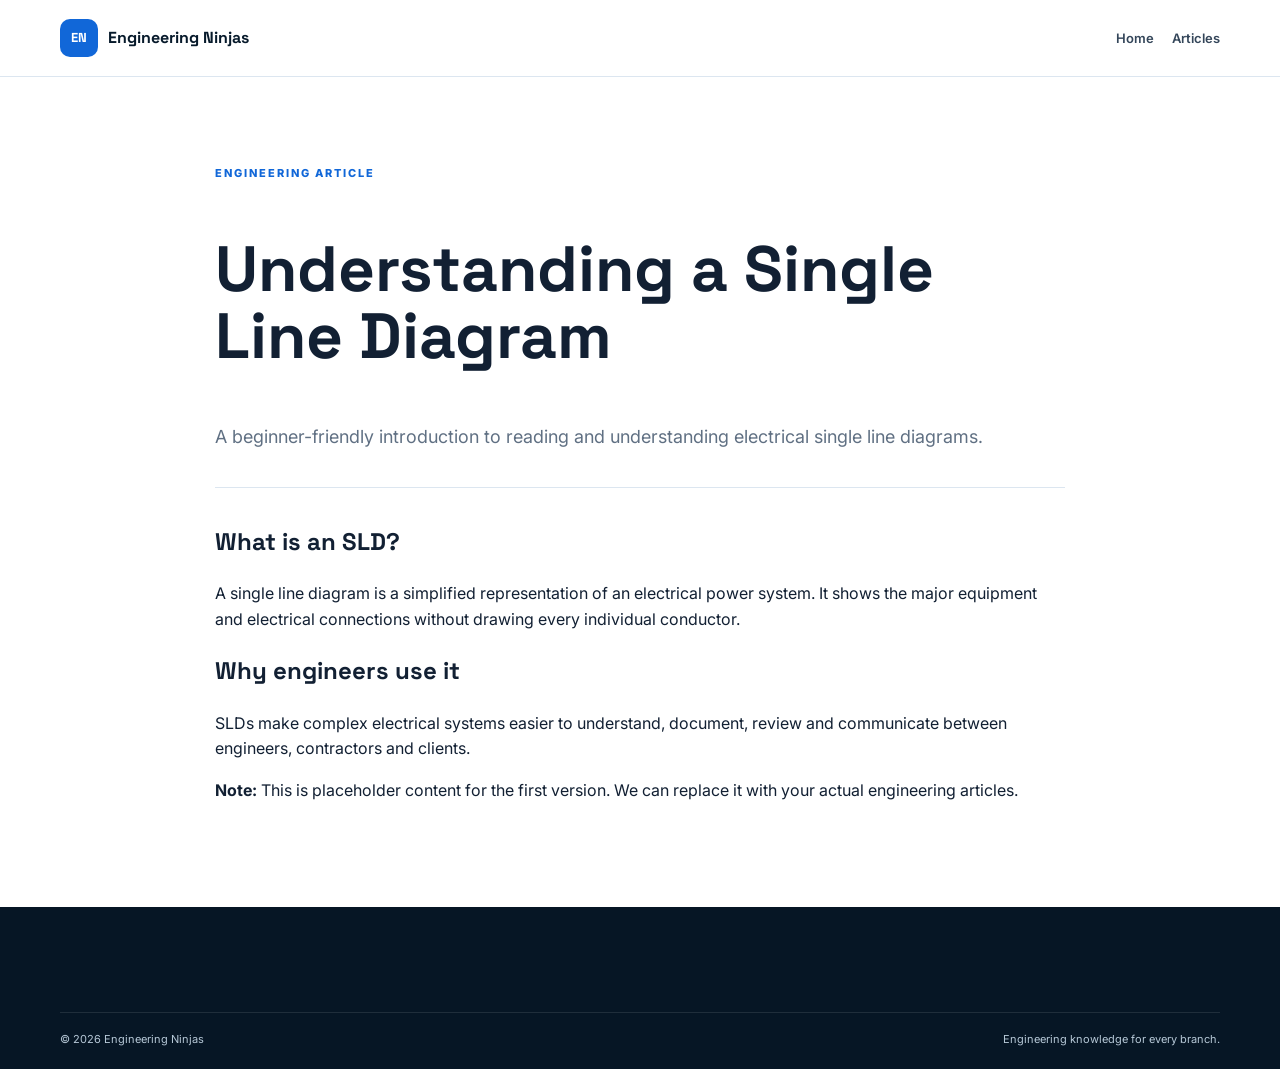
==== article.html @ e0939698 "Add files via upload" ====
<!DOCTYPE html><html lang="en"><head><meta charset="UTF-8"><meta name="viewport" content="width=device-width, initial-scale=1.0"><title>Engineering Ninjas | Article</title><link rel="stylesheet" href="style.css"></head><body><header class="site-header"><div class="container nav-wrap"><a class="brand" href="index.html"><span class="brand-mark">EN</span><span>Engineering Ninjas</span></a><nav class="nav"><a href="index.html">Home</a><a href="articles.html">Articles</a></nav></div></header><main><article class="section"><div class="container" style="max-width:850px"><div class="eyebrow">ENGINEERING ARTICLE</div><h1 style="font-family:'Space Grotesk';font-size:clamp(40px,6vw,64px);line-height:1.05">Understanding a Single Line Diagram</h1><p style="font-size:18px;color:#607083">A beginner-friendly introduction to reading and understanding electrical single line diagrams.</p><hr style="border:0;border-top:1px solid #dce6f0;margin:35px 0"><h2 style="font-family:'Space Grotesk'">What is an SLD?</h2><p>A single line diagram is a simplified representation of an electrical power system. It shows the major equipment and electrical connections without drawing every individual conductor.</p><h2 style="font-family:'Space Grotesk'">Why engineers use it</h2><p>SLDs make complex electrical systems easier to understand, document, review and communicate between engineers, contractors and clients.</p><p><strong>Note:</strong> This is placeholder content for the first version. We can replace it with your actual engineering articles.</p></div></article></main><footer class="footer"><div class="container footer-bottom"><span>© 2026 Engineering Ninjas</span><span>Engineering knowledge for every branch.</span></div></footer></body></html>
---- style.css ----
@import url('https://fonts.googleapis.com/css2?family=Inter:wght@400;500;600;700;800&family=Space+Grotesk:wght@500;600;700&display=swap');
:root{--navy:#071a2b;--blue:#1167d8;--cyan:#21a8e8;--ink:#122033;--muted:#607083;--light:#f3f7fb;--white:#fff;--line:#dce6f0;--shadow:0 18px 50px rgba(10,34,58,.10)}
*{box-sizing:border-box}html{scroll-behavior:smooth}body{margin:0;font-family:Inter,Arial,sans-serif;color:var(--ink);background:#fff;line-height:1.6}.container{width:min(1160px,92%);margin:auto}
.site-header{position:sticky;top:0;z-index:20;background:rgba(255,255,255,.96);border-bottom:1px solid var(--line);backdrop-filter:blur(10px)}.nav-wrap{min-height:76px;display:flex;align-items:center;gap:22px}.brand{display:flex;align-items:center;gap:10px;text-decoration:none;color:var(--navy);font-weight:800;font-family:"Space Grotesk";white-space:nowrap}.brand-mark{width:38px;height:38px;display:grid;place-items:center;background:var(--blue);color:white;border-radius:10px;font-size:13px}.nav{display:flex;align-items:center;gap:18px;margin-left:auto}.nav a,.header-btn{font-size:13px;font-weight:600;color:#34465a;text-decoration:none}.nav a:hover,.nav a.active{color:var(--blue)}.header-btn{padding:11px 17px;border-radius:8px;background:var(--navy);color:white}.menu-toggle{display:none;border:0;background:none;font-size:24px}
.hero{background:linear-gradient(135deg,#071a2b 0%,#0b3152 60%,#0c5da8 100%);color:#fff;overflow:hidden}.hero-grid{min-height:620px;display:grid;grid-template-columns:1.08fr .92fr;align-items:center;gap:50px}.eyebrow{font-size:11px;letter-spacing:2px;font-weight:800;color:var(--blue);margin-bottom:13px}.hero .eyebrow{color:#67c9ff}.hero h1{font-family:"Space Grotesk";font-size:clamp(44px,6vw,72px);line-height:1.02;margin:0 0 22px;letter-spacing:-2.5px}.hero h1 span{color:#5bc6ff}.hero p{font-size:18px;color:#d5e4f1;max-width:610px}.hero-actions{display:flex;gap:12px;margin:28px 0}.btn{display:inline-block;padding:13px 20px;border-radius:8px;text-decoration:none;font-weight:700;font-size:14px}.btn.primary{background:#22a9ed;color:#fff}.btn.secondary{border:1px solid rgba(255,255,255,.3);color:#fff}.hero-stats{display:flex;gap:35px;margin-top:40px}.hero-stats div{display:flex;flex-direction:column}.hero-stats strong{font-size:22px}.hero-stats span{font-size:11px;color:#aac1d3}.hero-visual{display:flex;justify-content:center}.blueprint-card{width:min(470px,100%);height:390px;border:1px solid rgba(255,255,255,.25);border-radius:18px;background:linear-gradient(145deg,rgba(255,255,255,.09),rgba(255,255,255,.02));box-shadow:0 30px 80px rgba(0,0,0,.25);padding:25px;position:relative;overflow:hidden}.bp-top{display:flex;justify-content:space-between;color:#a9dbf6;font-size:11px;letter-spacing:2px}.circuit{position:absolute;inset:80px 45px 65px;border:1px solid rgba(84,198,255,.45);border-radius:50%;box-shadow:0 0 0 35px rgba(60,181,245,.04),0 0 0 70px rgba(60,181,245,.03)}.circuit:before,.circuit:after{content:"";position:absolute;background:#5bc6ff}.circuit:before{width:220px;height:2px;left:50%;top:50%;transform:translate(-50%,-50%)}.circuit:after{height:220px;width:2px;left:50%;top:50%;transform:translate(-50%,-50%)}.bp-label{position:absolute;bottom:55px;left:25px;font-size:12px;letter-spacing:3px;color:#6ed0ff}.blueprint-lines{position:absolute;bottom:25px;right:25px;display:flex;gap:5px}.blueprint-lines span{width:28px;height:3px;background:#4bbdf2}
.section{padding:88px 0}.soft{background:var(--light)}.section-heading{display:flex;justify-content:space-between;align-items:end;gap:30px;margin-bottom:32px}.section-heading h2,.resource-box h2{font-family:"Space Grotesk";font-size:38px;line-height:1.1;margin:0;letter-spacing:-1px}.section-heading p{max-width:500px;color:var(--muted);margin:0}.branch-grid{display:grid;grid-template-columns:repeat(4,1fr);gap:17px}.branch-card{position:relative;padding:25px;background:#fff;border:1px solid var(--line);border-radius:14px;text-decoration:none;color:var(--ink);min-height:205px;transition:.2s;box-shadow:0 5px 18px rgba(20,50,80,.03)}.branch-card:hover{transform:translateY(-5px);box-shadow:var(--shadow);border-color:#b8d5f3}.branch-card.special{background:#0d3556;color:white;border-color:#0d3556}.branch-card .icon{font-size:29px}.branch-card h3{font-family:"Space Grotesk";margin:14px 0 5px;font-size:20px}.branch-card p{color:var(--muted);font-size:13px;margin:0;max-width:240px}.branch-card.special p{color:#c7d9e8}.arrow{position:absolute;right:22px;bottom:19px;color:var(--blue);font-size:20px}.special .arrow{color:#68caff}
.article-grid{display:grid;grid-template-columns:repeat(3,1fr);gap:22px}.article-card{background:#fff;border:1px solid var(--line);border-radius:14px;overflow:hidden;box-shadow:0 8px 30px rgba(20,50,80,.05)}.article-image{height:170px;display:grid;place-items:center;font-size:64px}.article-image.electrical{background:#dff2ff}.article-image.cad{background:#e9eef5}.article-image.mep{background:#e2f3ed}.article-body{padding:22px}.tag{font-size:10px;text-transform:uppercase;letter-spacing:1.4px;color:var(--blue);font-weight:800}.article-body h3{font-family:"Space Grotesk";font-size:20px;line-height:1.25;margin:8px 0}.article-body p{font-size:13px;color:var(--muted);margin-bottom:16px}.text-link{color:var(--blue);font-size:13px;font-weight:800;text-decoration:none}.resource-box{background:linear-gradient(135deg,#eaf5ff,#f7fbff);border:1px solid #cce3f8;border-radius:20px;padding:45px;display:grid;grid-template-columns:1.2fr .8fr;gap:45px}.resource-box p{color:var(--muted);max-width:650px}.resource-list{display:grid;grid-template-columns:1fr 1fr;gap:12px;align-content:center}.resource-list div{background:#fff;border:1px solid var(--line);padding:14px;border-radius:10px;font-size:13px;font-weight:600}
.footer{background:#061625;color:#b6c8d7;padding:60px 0 20px}.footer-grid{display:grid;grid-template-columns:2fr 1fr 1fr 1fr;gap:40px}.footer-brand{color:white}.footer p{font-size:13px;max-width:330px}.footer h4{color:white;margin:0 0 13px}.footer a:not(.brand){display:block;color:#a9bdcd;text-decoration:none;font-size:13px;margin:8px 0}.footer a:hover{color:#61caff}.footer-bottom{border-top:1px solid rgba(255,255,255,.1);margin-top:45px;padding-top:18px;display:flex;justify-content:space-between;font-size:11px}
@media(max-width:1000px){.nav{gap:10px}.nav a:nth-child(n+6){display:none}.branch-grid{grid-template-columns:repeat(2,1fr)}.hero-grid{grid-template-columns:1fr}.hero-visual{display:none}.article-grid{grid-template-columns:1fr 1fr}.footer-grid{grid-template-columns:1fr 1fr}}
@media(max-width:700px){.nav,.header-btn{display:none}.menu-toggle{display:block;margin-left:auto}.nav-wrap{min-height:66px}.hero-grid{min-height:570px}.hero h1{font-size:44px}.hero-stats{gap:18px}.section{padding:60px 0}.section-heading{display:block}.section-heading p{margin-top:14px}.branch-grid,.article-grid,.resource-box,.footer-grid{grid-template-columns:1fr}.resource-box{padding:28px}.resource-list{grid-template-columns:1fr}.footer-grid{gap:25px}.footer-bottom{display:block}.footer-bottom span{display:block;margin:5px 0}}
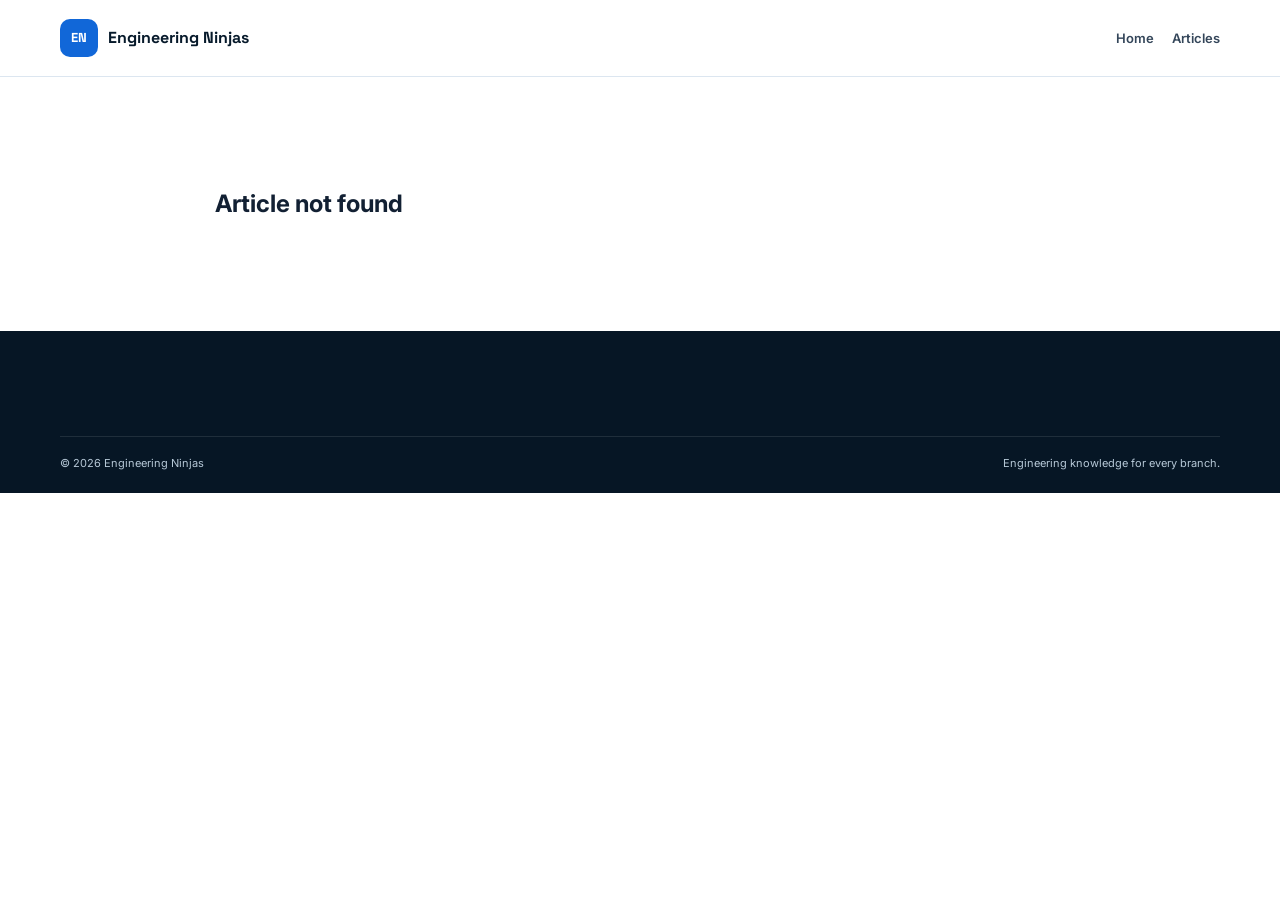
==== commit 6fa41fc8: "Add files via upload" ====
--- a/article.html
+++ b/article.html
@@ -1 +1 @@
-<!DOCTYPE html><html lang="en"><head><meta charset="UTF-8"><meta name="viewport" content="width=device-width, initial-scale=1.0"><title>Engineering Ninjas | Article</title><link rel="stylesheet" href="style.css"></head><body><header class="site-header"><div class="container nav-wrap"><a class="brand" href="index.html"><span class="brand-mark">EN</span><span>Engineering Ninjas</span></a><nav class="nav"><a href="index.html">Home</a><a href="articles.html">Articles</a></nav></div></header><main><article class="section"><div class="container" style="max-width:850px"><div class="eyebrow">ENGINEERING ARTICLE</div><h1 style="font-family:'Space Grotesk';font-size:clamp(40px,6vw,64px);line-height:1.05">Understanding a Single Line Diagram</h1><p style="font-size:18px;color:#607083">A beginner-friendly introduction to reading and understanding electrical single line diagrams.</p><hr style="border:0;border-top:1px solid #dce6f0;margin:35px 0"><h2 style="font-family:'Space Grotesk'">What is an SLD?</h2><p>A single line diagram is a simplified representation of an electrical power system. It shows the major equipment and electrical connections without drawing every individual conductor.</p><h2 style="font-family:'Space Grotesk'">Why engineers use it</h2><p>SLDs make complex electrical systems easier to understand, document, review and communicate between engineers, contractors and clients.</p><p><strong>Note:</strong> This is placeholder content for the first version. We can replace it with your actual engineering articles.</p></div></article></main><footer class="footer"><div class="container footer-bottom"><span>© 2026 Engineering Ninjas</span><span>Engineering knowledge for every branch.</span></div></footer></body></html>+<!DOCTYPE html><html lang="en"><head><meta charset="UTF-8"><meta name="viewport" content="width=device-width, initial-scale=1.0"><meta name="description" content="Engineering Ninjas practical engineering article."><title>Engineering Ninjas | Article</title><link rel="stylesheet" href="style.css"></head><body><header class="site-header"><div class="container nav-wrap"><a class="brand" href="index.html"><span class="brand-mark">EN</span><span>Engineering Ninjas</span></a><nav class="nav"><a href="index.html">Home</a><a href="articles.html">Articles</a></nav></div></header><main><article class="section"><div class="container" style="max-width:850px"><div id="article"><p>Loading article…</p></div></div></article></main><footer class="footer"><div class="container footer-bottom"><span>© 2026 Engineering Ninjas</span><span>Engineering knowledge for every branch.</span></div></footer><script src="wp-cms.js"></script><script>(async()=>{const slug=new URLSearchParams(location.search).get('slug');const box=document.getElementById('article');if(!slug){box.innerHTML='<h1>Article not found</h1>';return;}try{const p=await getPostBySlug(slug);if(!p){box.innerHTML='<h1>Article not found</h1>';return;}const title=decodeHtml(p.title.rendered);document.title=title+' | Engineering Ninjas';const img=postImage(p);box.innerHTML=`<div class="eyebrow">ENGINEERING ARTICLE</div><h1 style="font-family:'Space Grotesk';font-size:clamp(40px,6vw,64px);line-height:1.05">${title}</h1>${img?`<img class="article-cover article-cover-large" src="${img}" alt="${title.replace(/"/g,'&quot;')}">`:''}<div class="article-content">${p.content.rendered}</div>`;}catch(e){box.innerHTML='<h1>Article could not be loaded</h1><p>Please try again later.</p>';}})();</script></body></html>
--- a/style.css
+++ b/style.css
@@ -8,3 +8,4 @@
 .footer{background:#061625;color:#b6c8d7;padding:60px 0 20px}.footer-grid{display:grid;grid-template-columns:2fr 1fr 1fr 1fr;gap:40px}.footer-brand{color:white}.footer p{font-size:13px;max-width:330px}.footer h4{color:white;margin:0 0 13px}.footer a:not(.brand){display:block;color:#a9bdcd;text-decoration:none;font-size:13px;margin:8px 0}.footer a:hover{color:#61caff}.footer-bottom{border-top:1px solid rgba(255,255,255,.1);margin-top:45px;padding-top:18px;display:flex;justify-content:space-between;font-size:11px}
 @media(max-width:1000px){.nav{gap:10px}.nav a:nth-child(n+6){display:none}.branch-grid{grid-template-columns:repeat(2,1fr)}.hero-grid{grid-template-columns:1fr}.hero-visual{display:none}.article-grid{grid-template-columns:1fr 1fr}.footer-grid{grid-template-columns:1fr 1fr}}
 @media(max-width:700px){.nav,.header-btn{display:none}.menu-toggle{display:block;margin-left:auto}.nav-wrap{min-height:66px}.hero-grid{min-height:570px}.hero h1{font-size:44px}.hero-stats{gap:18px}.section{padding:60px 0}.section-heading{display:block}.section-heading p{margin-top:14px}.branch-grid,.article-grid,.resource-box,.footer-grid{grid-template-columns:1fr}.resource-box{padding:28px}.resource-list{grid-template-columns:1fr}.footer-grid{gap:25px}.footer-bottom{display:block}.footer-bottom span{display:block;margin:5px 0}}
+.article-cover{display:block;width:100%;height:170px;object-fit:cover}.article-cover-large{height:auto;max-height:520px;border-radius:14px;margin:28px 0 35px;border:1px solid var(--line)}.article-content{font-size:18px;line-height:1.85;color:#25374a}.article-content h2,.article-content h3{font-family:"Space Grotesk";color:var(--ink);margin-top:35px}.article-content img{max-width:100%;height:auto;border-radius:12px}.article-content a{color:var(--blue)}
